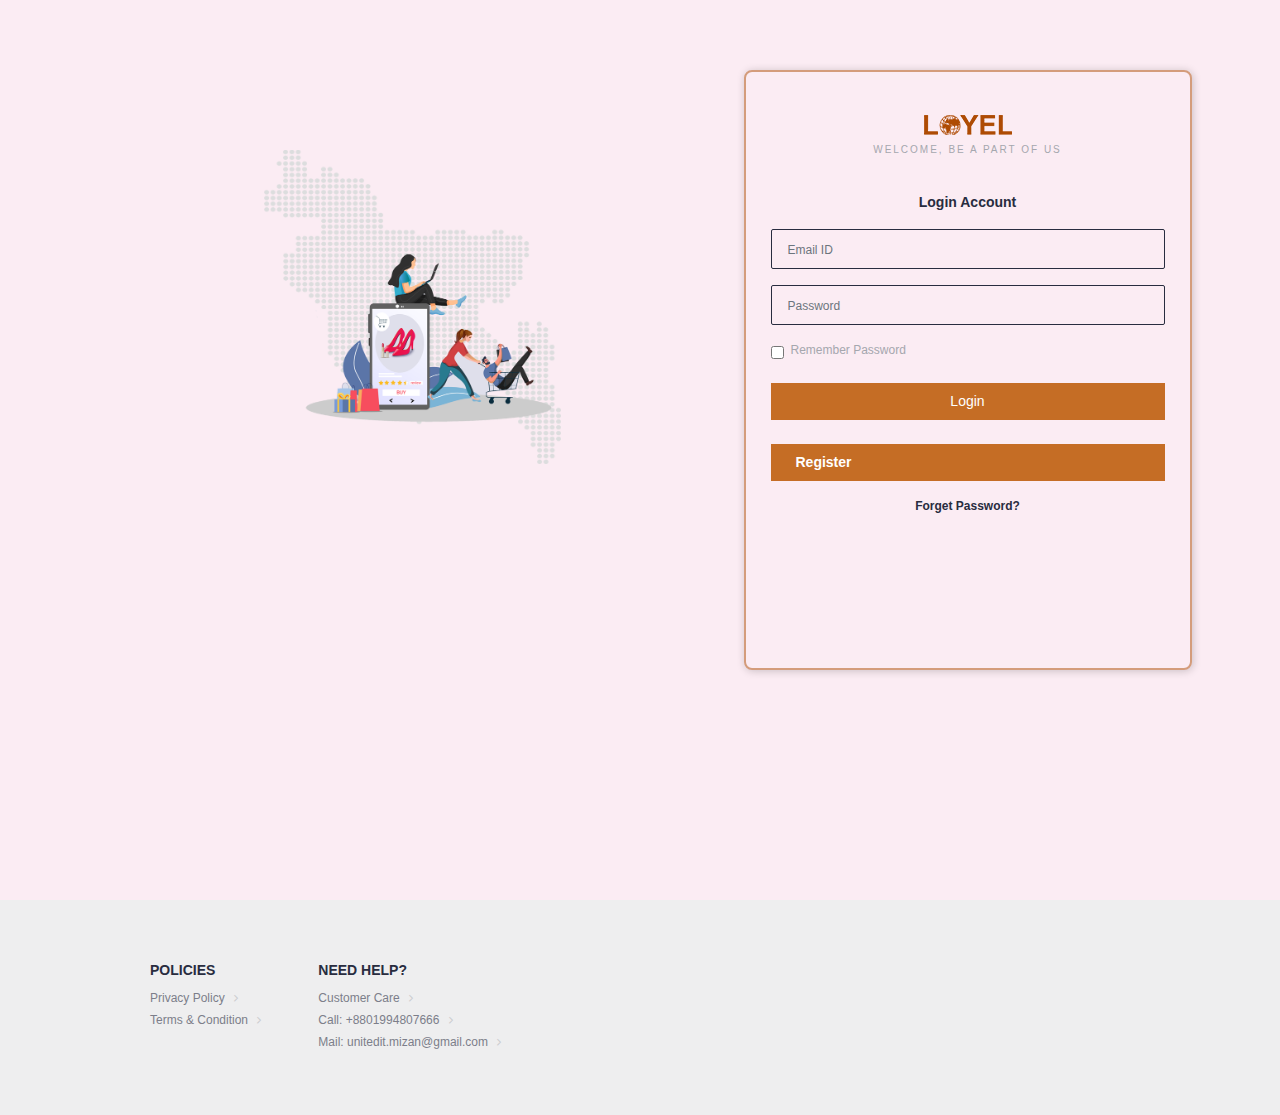
==== login.html @ 8eebfe6f "Frist update" ====
<!DOCTYPE html>
<html lang="en">
<head>
    <meta charset="UTF-8">
    <meta name="viewport" content="width=device-width, initial-scale=1.0">
    <title>Loyel Online Shop</title>

    <!-- Favicon -->
    <link rel="icon" type="image/png" sizes="16x16" href="images/favicon.png">

    <!-- FONT-AWESOME 4.7.0 CDN LINK -->
    <link rel="stylesheet" href="https://stackpath.bootstrapcdn.com/font-awesome/4.7.0/css/font-awesome.min.css">
    <!-- BOOTSTRAP CSS -->
    <link rel="stylesheet" href="assets/css/responsive.css">
    <link rel="stylesheet" href="vendor/css/bootstrap/bootstrap.min.css">
    <!-- OWL CAROUSEL CSS -->
    <link rel="stylesheet" href="vendor/owlcarousel/css/owl.carousel.min.css">
    <link rel="stylesheet" href="vendor/owlcarousel/css/owl.theme.default.min.css">
    <!-- CUSTOM CSS -->
    <link rel="stylesheet" href="assets/css/style.css">
    <link rel="stylesheet" href="assets/css/responsive.css">
</head>
<body>
    <section class="login-area">
        <!-- HEADER AREA START -->
        <header>
            <!-- LOGIN BG START -->
            <div class="login-bg-top"></div>
            <!-- LOGIN BG END -->
            <!-- TOP MENUBAR START -->
<!--
            <div class="top-menubar">
                <nav class="navbar navbar-expand">
                    <ul class="navbar-nav ml-auto mt-2 mt-lg-0">
                        <li class="nav-item">
                            <a class="nav-link" href="#">Bangla | </a>
                        </li>
                        <li class="nav-item">
                            <a class="nav-link active" href="#">English</a>
                        </li>
                    </ul>
                </nav>
            </div>
-->
            <!-- TOP MENUBAR END -->
        </header>
        <!-- HEADER AREA END -->
        
        <!-- LOGIN SECTION START -->
        <div class="row">
            <div class="col-lg-6 col-sm-6 col-md-6">
                <div class="login-img">
                    <img src="images/login-map.png" alt="">
                </div>
            </div>
            <div class="col-lg-6 col-sm-6 col-md-6">
                <div class="login">
            <div class="login-box">
                <div class="login-details">
                    <div class="login-header text-center">
                        <div class="logo">
                            <a href="index.html"><img class="text-center" src="images/logo-final.png" alt="Logo"></a>
                        </div>
                        <span>WELCOME, BE A PART OF US</span>
                    </div>
                    <div class="login-form mt-3">
                        <div class="form-label text-center py-3">Login Account</div>
                        <div class="form-group">
                            <input class="form-control" type="email" placeholder="Email ID">
                        </div>
                        <div class="form-group">
                            <input class="form-control" type="password" placeholder="Password">
                        </div>
                        <div class="form-check mt-3">
                            <input class="form-check-input" type="checkbox" value="" id="terms-policy">
                            <label class="form-check-label" for="terms-policy">
                                Remember Password
                            </label>
                        </div>
                        <div class="form-group mt-4">
                            <button class="btn btn-block btn-primary rounded-0">Login</button>
                        </div>
                        
                        <div class="form-group mt-4">
                            <a class="btn btn-block btn-primary rounded-0 pro reg" href="signup.html">Register</a>
                        </div>
                        
                        <div class="form-group mt-3">
                            <a href="#" class="text-center d-block">Forget Password?</a>
                        </div>
                    </div>
                </div>
            </div>
            
        </div>
            </div>
        </div>
        <!-- LOGIN SECTION END -->        
    </section>





    <!-- FOOTER AREA START -->
    <footer class="login-footer-area">
        <div class="row">
            <div class="col-lg-2 col-md-3 col-sm-6 col-6">
                <div class="footer-header">
                    <h3>POLICIES</h3>
                </div>
                <div class="footer-feature">
                    <a href="#" class="footer-item">Privacy Policy <i class="fa fa-angle-right"></i></a>
                    <a href="#" class="footer-item">Terms & Condition <i class="fa fa-angle-right"></i></a>
                </div>
            </div>
            <div class="col-lg-3 col-md-3 col-sm-6 col-6">
                <div class="footer-header">
                    <h3>NEED HELP?</h3>
                </div>
                <div class="footer-feature">
                    <a href="#" class="footer-item" target="_blank">Customer Care <i class="fa fa-angle-right"></i></a>
                    <a href="tel:+8801994807666" class="footer-item" target="_blank">Call: +8801994807666 <i class="fa fa-angle-right"></i></a>
                    <a href="mailto:unitedit.mizan@gmail.com" class="footer-item" target="_blank">Mail: unitedit.mizan@gmail.com <i class="fa fa-angle-right"></i></a>
                </div>
            </div>
        </div>
    </footer>
    <!-- FOOTER AREA END -->




    <!-- JAVASCIRPT LINK ARE HERE -->
    <!-- JQUERY JS -->
    <script src="assets/js/jquery-1.12.4.min.js"></script>
    <script src="assets/js/bootstrap.bundle.min.js"></script>
    <script src="assets/js/bootstrap.min.js"></script>
    <script src="assets/js/popper.min.js"></script>
    <script src="vendor/js/jquery.min.js"></script>
    <!-- POPPER JS -->
    <script src="vendor/js/popper.min.js"></script>
    <!-- BOOTSTRAP JS -->
    <script src="vendor/js/bootstrap/bootstrap.min.js"></script>
    <!-- OWL CAROUSEL JS -->
    <script src="vendor/owlcarousel/js/owl.carousel.min.js"></script>
    <!-- CUSTOM JS -->
    <script src="assets/js/main.js"></script>
</body>
</html>
---- assets/css/responsive.css ----
/************************ extra small deveice css start ******************************/
@media (min-width: 320px) and (max-width: 575px){
/*    ***** top menubar start *************/
    .top-menubar{
        display: none;
    }
/*    ***** top menubar end *************/
    
    
/*    ***** menubar start **************/
    .main-menubar .navbar-toggler .navbar-icon{
        color: #AE4B03;
    }
/*    ***** menubar end ****************/

    
/*    ***** backto top start ***************/
    .btop{
        display: none;
    }
/*    ***** backto top end ****************/
    
    .main-menubar .navbar .search-input{
        padding: 25px 200px;
    }
    
    #categorie .categorie-menu ul li{
        padding-left: 5px;
        padding-right: 5px;
    }
    
    #categorie .categorie-menu ul li a{
        font-size: 13px;
    }
}
/************************ extra small deveice css end ********************************/






/************************ small deveice css start ******************************/
@media (min-width: 576px) and (max-width: 767px){    
    
/*    ***** menubar start **************/
    .main-menubar .navbar-toggler .navbar-icon{
        color: #AE4B03;
    }
    
    .main-menubar .navbar .search-input{
        padding: 25px 200px;
    }
    
    #categorie .categorie-menu ul li{
        padding-left: 10px;
        padding-right: 10px;
    }
    
    #categorie .categorie-menu ul li a{
        font-size: 15px;
    }
    
    .promo-box .shock{
        font-size: 18px !important;
    }
/*    ***** menubar end ****************/
}
/************************ small deveice css end ********************************/




/************************ medium deveice css start ******************************/
@media (min-width: 768px) and (max-width: 991px){    
    
/*    ***** menubar start **************/
    .main-menubar .navbar-toggler .navbar-icon{
        color: #AE4B03;
    }
    
    .main-menubar .navbar .search-input{
        padding: 25px 200px;
    }
    
    #categorie .categorie-menu ul li{
        padding-left: 10px;
        padding-right: 10px;
    }
    
    .promo-box .shock{
        font-size: 18px !important;
    }
    
/*    ***** menubar end ****************/
}
/************************ medium deveice css end ********************************/





/************************ medium deveice css start ******************************/
@media (min-width: 992px) and (max-width: 1199px){    
    
/*    ***** menubar start **************/
    .main-menubar .navbar-toggler .navbar-icon{
        color: #AE4B03;
    }
    
    .main-menubar .navbar .search-input{
        width: 140px;
    }
    
    .main-menubar .navbar{
        padding: 5px 15px;
    }
    
    .main-menubar .navbar .right-nav .nav-item .nav-link{
        padding: 8px 10px;
    }
    
    .main-menubar .navbar .left-nav{
        padding-left: 0;
    }
    
    .promo-box .shock{
        font-size: 20px !important;
    }
    
    #categorie .categorie-menu ul li{
        padding-left: 15px;
        padding-right: 15px;
    }
    
    .main-menubar .navbar .search-input{
        padding: 25px 200px;
        margin-left: 0;
    }
    
    .main-menubar .navbar .search-box button{
        
    }
/*    ***** menubar end ****************/
    
    
    
/*    ***** megamenu start ***************/
    .navbar .nav-item .dropdown-menu{
        width: 720px;
    }
/*    ***** megamenu end ****************/
}
/************************ medium deveice css end ********************************/








/************************ only use laptop deveice css start ******************************/
@media (min-width: 1100px) and (max-width: 1200px){
    .main-menubar .navbar .search-input{
        width: 190px;
    }
    
    .main-menubar .navbar .right-nav .nav-item .nav-link{
        padding: 8px 10px;
    }
}

@media (min-width: 1200px) and (max-width: 1300px){
    .main-menubar .navbar .search-input{
        width: 230px !important;
    }
    
    .main-menubar .navbar .right-nav .nav-item .nav-link{
        padding: 8px 10px;
    }
}
/************************ only use laptop deveice css end ********************************/

.main-menubar .navbar .search-input



/*MEDIA QUERY MAX-WIDTH 992PX*/
@media(max-width: 992px){
	.custom-container{
	    max-width: calc(100% - 0px);
	}

	/* PRODUCT AREA START */
	.product-area{
	    padding: 30px 20px 20px;
	}
	/* PRODUCT AREA END */

	/* CATEGORY AREA START */
	.category-area{
	    padding: 20px 20px;
	}
	/* CATEGORY AREA END */

	/* FEATURED SELLER AREA START */
	.featured-seller-area{
	    padding: 20px 20px;
	}
	/* FEATURED SELLER AREA END */

	/* BRAND AREA START */
	.brand-area{
	    padding: 20px 20px;
	}
	/* BRAND AREA END */

	/* FOOTER AREA START */
	.footer-area{
	    background: #eeeeef;
	    padding: 20px 20px;
	}
	/* FOOTER AREA START */

}

/*MEDIA QUERY MAX-WIDTH 768PX*/
@media(max-width: 768px){
	.area-title{
	    font-size: 28px;
	}
	/* ============== HEADER AREA START ============== */
	/* TOP MENUBAR START */
	.top-menubar .navbar{
		padding: 3px 0px;
		box-shadow: 0px 14px 40px -12px rgba(0, 0, 0, 0.3);
	}
	.top-menubar .navbar .navbar-nav{
		margin: 0 auto;
	}
	.top-menubar .navbar .nav-item .nav-link{
		padding: 0px 5px;
		font-size: 10px;
	}
	/* TOP MENUBAR END */
	/* MAIN MENUBAR START */
	.main-menubar .navbar{
		box-shadow: 0px 14px 40px -12px rgba(0, 0, 0, 0.3);
		padding: 0px 5px;
	}
	.main-menubar .navbar .left-nav{
		padding-left: 12px;
	}
	.main-menubar .navbar .search-input{
		margin-left: 12px;
		min-width: calc(100% - 40px);
	}
	.main-menubar .navbar .search-box button{
		margin-left: 12px;
	}
	.main-menubar .navbar .right-nav{
		display: inline-block;
	}
	.main-menubar .navbar .right-nav .nav-item .nav-link{
		padding: 8px 12px;
	}
	.main-menubar .navbar .right-nav .nav-item .nav-link:hover{
		color: #E6420B;
	}
	.main-menubar .navbar .right-nav .nav-item .nav-link .fa{
		font-size: 21px;
		padding-bottom: 5px;
	}
	/* MAIN MENUBAR END */
	/* ============== HEADER AREA END ============== */

	/* HOME SLIDER AREA START */
	.home-slider .owl-carousel .owl-nav{
	    display: none;
	}
	.home-slider .owl-carousel{
	    height: 36vh;
	}
	.home-slider .owl-carousel img{
	    height: 36vh;
	}
	.home-slider .owl-carousel .owl-nav .owl-prev{
	    left: 15px;
	    top: 15vh;
	    font-size: 52px;
	}
	.home-slider .owl-carousel .owl-nav .owl-next{
	    right: 15px;
	    top: 15vh;
	    font-size: 52px;
	}
	.home-slider .owl-carousel .owl-dots{
	    width: 100%;
	    bottom: 5px;
	}
	.home-slider .owl-carousel .owl-dots .owl-dot span{
	    width: 9px;
	    height: 9px;
	    margin: 3px;
	}
	/* HOME SLIDER AREA END */

	/* PRODUCT AREA START */
	.product-area{
	    padding: 30px 10px 20px;
	}
	.product-title-area .title{
	    font-size: 15px;
	}
	.product-title-area .see-more{
	    font-size: 14px;
	}
	.product-list-area .owl-carousel .product-image{
	    height: 180px;
	    width: 140px;
	}

	.product-list-area .owl-carousel .product-image img{
	    height: 180px;
	    width: 140px;
	}
	.product-list-area .owl-carousel .owl-nav .owl-prev{
	    top: 40px;
	    font-size: 45px;
	    width: 32px;
	    height: 90px;
	}
	.product-list-area .owl-carousel .owl-nav .owl-next{
	    top: 40px;
	    font-size: 45px;
	    width: 32px;
	    height: 90px;
	}
	.product-list-area .owl-carousel .owl-nav{
	    display: none;
	}
	/* PRODUCT AREA END */

	/* CATEGORY AREA START */
	.category-area{
	    padding: 20px 10px;
	}
	.category-area a.category-name{
	    font-size: 14px;
	    padding: 0 2px;
	}
	/* CATEGORY AREA END */

	/* FEATURED SELLER AREA START */
	.featured-seller-area{
	    padding: 20px 10px;
	}
	/* FEATURED SELLER AREA END */

	/* BRAND AREA START */
	.brand-area{
	    padding: 20px 10px;
	}
	/* BRAND AREA END */

	/* FOOTER AREA START */
	.footer-area{
	    background: #eeeeef;
	    padding: 20px 0px;
	}
	/* FOOTER AREA END */
}


/* ============== START ============== */
/* ===== LOGIN PAGE START ===== */

/************* nur css start *******************/
@media (min-width: 320px) and (max-width: 575px){
    .login-area{
        height: 230vh;
    }
    
    .login-img{
        padding-left: 0;
        padding: 150px 20px;
    }
    
    .login{
        padding: 0;
    }
}
/***************** extra small device end **************/

@media (min-width: 576px) and (max-width: 767px){
    .login-area{
        height: 115vh;
    }
    
    .login-img{
        padding-left: 0;
        padding: 90px 10px;;
    }
    
    .login{
        padding: 0;
        margin-top: 25px;
        min-height: 50vh;
        padding-right: 25px;
    }
    
}
/***************** small device end **************/





@media (min-width: 768px) and (max-width: 991px){
    .login-area{
        height: 115vh;
    }
    
    .login-img{
        padding-left: 0;
        padding: 90px 10px;;
    }
    
    .login{
        padding: 0;
        margin-top: 25px;
        min-height: 50vh;
        padding-right: 25px;
    }
    
}
/***************** medium device end **************/



@media (min-width: 992px) and (max-width: 1199px){
    .login-area{
        height: 115vh;
    }
    
    .login-img{
        padding-left: 0;
        padding: 90px 10px;;
    }
    
    .login{
        padding: 0;
        margin-top: 25px;
        min-height: 70vh;
        padding-right: 25px;
    }
    
}

/************* nur css end *********************/




@media(max-width: 992px) {
    .login-footer-area{
        padding: 60px 80px;
        background: #EEEEEF;
    }
}
@media(max-width: 768px) {
    .login-footer-area{
        padding: 40px 20px;
        background: #EEEEEF;
    }
}
/* ===== LOGIN PAGE END ===== */
/* ============== END ============== */





/***************** signup up page css start *****************/
@media (min-width: 320px) and (max-width: 575px){
    .sign-area{
        height: 70vh;
    }
    
    .sign-log{
        margin-top: 0;
        padding: 0 20px;
    }
}
/**************** extra small device end **********************/


@media (min-width: 576px) and (max-width: 767px){
    .sign-area{
        height: 70vh;
    }
    
    .sign-log{
        margin-top: 0;
        padding: 0 20px;
    }
}
/**************** small device end ****************************/

@media (min-width: 768px) and (max-width: 991px){
    .sign-area{
        height: 75vh;
    }
    
    .sign-log{
        margin-top: 0;
        padding: 0 20px;
    }
}
/**************** medium device end ****************************/



@media (min-width: 992px) and (max-width: 1199px){
    .sign-area{
        height: 75vh;
    }
    
    .sign-log{
        margin-top: 0;
        padding: 0 20px;
    }
}
/***************** signup up page css end *******************/







/***************** signup-2 up page css start ******************/
@media (min-width: 320px) and (max-width: 575px){
    .sign-area-2{
        height: 130vh;
    }
    
    .sign-2{
        margin-top: 0;
        padding: 5px 10px;
    }
    
    .sign-area-2 .sign-bg{
        bottom: -147px;
    }
}
/*********** extra small device end *****************************/


@media (min-width: 576px) and (max-width: 767px){
    .sign-area-2{
        height: 120vh;
    }
    
    .sign-2{
        margin-top: 0;
        padding: 5px 10px;
    }
    
    .sign-area-2 .sign-bg{
        bottom: -120px;
    }
}
/************************small device end*************************/


@media (min-width: 768px) and (max-width: 991px){
    .sign-area-2{
        height: 120vh;
    }
    
    .sign-2{
        margin-top: 0;
        padding: 5px 10px;
    }
    
    .sign-area-2 .sign-bg{
        bottom: -120px;
    }
}
/************************medium device end*************************/



@media (min-width: 992px) and (max-width: 1199px){
    .sign-area-2{
        height: 120vh;
    }
    
    .sign-2{
        margin-top: 0;
        padding: 5px 10px;
    }
    
    .sign-area-2 .sign-bg{
        bottom: -120px;
    }
}
/************************large device end***********************/


@media (min-width: 1200px) and (max-width: 1600px){
    .sign-area-2{
        height: 120vh;
    }
    
    .sign-2{
        margin-top: 0;
        padding: 5px 10px;
    }
    
    .sign-area-2 .sign-bg{
        bottom: -120px;
    }
}
/***************** signup-2 up page css end *******************/
---- assets/css/style.css ----
/*!
<----------------------------------------
  Theme Name: Loyel
  Theme URI: http:/ unitedit.com
  Author: unitedit.com.
  Author URI: http:/ unitedit.com
  Description: Loyel  is a Creative HTML5 Template for Saas, Startup & any ytpe of confarence.
  Version: 1.0.0
  Tags: app, Loyel E-ccomerce, app landing page, app showcase template, application services, gradient color, landing, marketing, responsive template, seo, software, Software Services, startup, tech, web application landing page.
---------------------------------------->
*/
/*
>>> TABLE OF CONTENTS:
<----------------------------------------------------------------
  01. Default CSS
  02. Global css
  03. Header
  04. sidebar menu
  05. About
  07. Roadmap
  08. News
  09. Team
  10. Contact
---------------------------------------------------------------->


/*--------------------------------------------------------------
Typography
--------------------------------------------------------------*/
* {
  padding: 0;
  margin: 0;
  box-sizing: border-box;
  outline: none;
  border: none; }

body {
  position: relative; }
  body.dark .section {
    background: #10163A;
    transition: all 0.5s ease-in-out; }

body,
button,
input,
select,
textarea {
  color: #716c80;
  font-family: "Poppins", sans-serif;
  font-size: 1rem;
  font-weight: 400;
  outline: none;
  border: none; }

h1 {
  font-size: 60px; }

h2 {
  font-size: 60px; }

h3 {
  font-size: 34px; }

h4 {
  font-size: 20px; }

h5 {
  font-size: 18px; }

h6 {
  font-size: 16px; }

h1, h2, h3, h4, h5, h6 {
  color: #1f202a;
  font-weight: 700;
  font-family: "Poppins", sans-serif;
  line-height: 1.5;
  text-transform: capitalize; }

h1 > a, h2 > a, h3 > a, h4 > a, h5 > a, h6 > a {
  color: inherit;
  font-size: inherit;
  font-weight: 700;
  font-family: "Poppins", sans-serif; }

@media screen and (min-width: 576px) {
  h1 {
    font-size: 100px; }

  h2 {
    font-size: 60px; }

  h3 {
    font-size: 34px; }

  h4 {
    font-size: 20px; }

  h5 {
    font-size: 18px; }

  h6 {
    font-size: 16px; } }
p {
  font-size: 15px;
  margin: 0 0 15px;
  color: #1f202a;
  line-height: 1.5;
  font-family: "Poppins", sans-serif; }

span {
  font-family: "Poppins", sans-serif;
  font-size: 15px; }

a {
  color: #716c80;
  text-decoration: none;
  display: inline-block;
  outline: none;
  font-family: "Poppins", sans-serif;
  -webkit-transition: all 0.5s ease;
  -moz-transition: all 0.5s ease;
  transition: all 0.5s ease; }
  a:hover {
    text-decoration: none; }

a:focus {
  outline: none; }

a:hover,
a:active {
  color: #000;
  outline: 0; }

img,
video {
  height: auto;
  max-width: 100%;
  -webkit-transition: all 0.5s ease;
  -moz-transition: all 0.5s ease;
  transition: all 0.5s ease; }

/*======= all custom btn css =======*/
button.btn {
  display: inline-table; }

.btn {
  font-size: 14px;
  padding: 8px 25px;
  border: none;
  cursor: pointer;
  outline: none;
  display: inline-flex;
  align-items: center;
  overflow: hidden;
  border-radius: 8px;
  position: relative;
  background: skyblue;
  transition: all 0.3s ease-in-out; }
  .btn:focus {
    box-shadow: none; }
  .btn:hover {
    background: #ef7f7f; }
    .btn:hover span, .btn:hover i {
      color: #fff; }
  .btn i {
    color: #fff; }
  .btn span {
    font-size: 12px;
    color: #fff;
    text-transform: uppercase; }
  .btn .btn-ripple {
    background: rgba(255, 255, 255, 0.3);
    position: absolute;
    border-radius: 100%;
    animation: ripple 1s;
    transform: scale(0); }

/*======= all custom btn css =======*/
@keyframes ripple {
  100% {
    transform: scale(2);
    opacity: 0; } }
.section-header {
  text-align: center; }
  .section-header h3 {
    margin: 0;
    color: #1d2440;
    text-transform: uppercase; }

form .input-group {
  position: relative; }
  form .input-group input.form-control {
    width: 100%;
    height: 40px;
    font-size: 14px;
    border: 1px solid #ae4b03;
    border-radius: 3px;
    background: transparent;
    transition: all 0.3s ease-in-out; }
    form .input-group input.form-control::placeholder {
      font-size: 12px;
      color: #ae4b03;
      transition: all 0.3s ease-in-out; }
    form .input-group input.form-control:focus {
      border: 1px solid #000;
      box-shadow: none; }
      form .input-group input.form-control:focus::placeholder {
        color: #000;
        padding-left: 5px; }
      form .input-group input.form-control:focus ~ i {
        color: #000; }
        form .input-group input.form-control:focus ~ i svg g path {
          fill: #000; }
  form .input-group i {
    position: absolute;
    top: 50%;
    left: 10px;
    color: #ae4b03;
    z-index: 9;
    transform: translateY(-50%); }
    form .input-group i.view_pass {
      left: auto;
      right: 10px;
      cursor: pointer; }
  form .input-group label {
    color: #000;
    font-size: 14px; }
  form .input-group textarea {
    padding: 10px;
    width: 100%;
    font-size: 12px;
    height: 100px !important;
    border: 1px solid #ae4b03;
    border-radius: 3px;
    background: transparent;
    transition: all 0.3s ease-in-out; }
    form .input-group textarea::placeholder {
      color: #ae4b03;
      font-size: 14px;
      transition: all 0.3s ease-in-out; }
    form .input-group textarea:focus {
      border-color: #000; }
      form .input-group textarea:focus::placeholder {
        color: #000;
        padding-left: 5px; }
  form .input-group .controls select {
    height: 40px;
    border: 1px solid #ae4b03; }
form button.custom-btn {
  margin-top: 20px; }

.input-group > input:not(:placeholder-shown) ~ label {
  top: -12px;
  left: 10px;
  opacity: 1;
  padding: 5px; }

/*======= all scrollbar css =====*/
::-webkit-scrollbar-track {
  -webkit-box-shadow: inset 0 0 6px rgba(0, 0, 0, 0.3);
  border-radius: 5px; }

::-webkit-scrollbar {
  width: 5px; }

::-webkit-scrollbar-thumb {
  background-color: #ae4b03;
  border-radius: 5px; }

/*======= all scrollbar css =====*/
@keyframes preloader-fx {
  0% {
    -webkit-transform: scale(0, 0);
    transform: scale(0, 0);
    opacity: 0.5; }
  100% {
    -webkit-transform: scale(1, 1);
    transform: scale(1, 1);
    opacity: 0; } }
@-webkit-keyframes preloader-fx {
  0% {
    -webkit-transform: scale(0, 0);
    opacity: 0.5; }
  100% {
    -webkit-transform: scale(1, 1);
    opacity: 0; } }
.user-profile .section-wrapper .user-details .user-account form .form-header .header-des {
  display: flex;
  flex-wrap: wrap; }

.user-profile .section-wrapper .user-menu .user-item .user-thumb .thumb-header span::after, .user-profile .section-wrapper .user-menu .user-item .menu-header span::after {
  position: absolute;
  content: ''; }

.btn-facebook {
  background: #3b5998; }
  .btn-facebook:hover {
    background: #fff;
    border: 1px solid #3b5998 !important; }
    .btn-facebook:hover i {
      color: #3b5998; }
  .btn-facebook i {
    color: #fff; }

.btn-twitter {
  background: #55acee;
  border: 1px solid !important; }
  .btn-twitter i {
    color: #fff; }
  .btn-twitter:hover {
    background: #fff; }
    .btn-twitter:hover i {
      color: #55acee; }

.btn-twitter-sm {
  background: #55acee; }
  .btn-twitter-sm:hover {
    background: #fff;
    border: 1px solid #55acee; }
    .btn-twitter-sm:hover i {
      color: #55acee; }
  .btn-twitter-sm i {
    color: #fff; }

.btn-google {
  background: #dd4b39; }
  .btn-google:hover {
    background: #fff;
    border: 1px solid #dd4b39 !important; }
    .btn-google:hover i {
      color: #dd4b39; }
  .btn-google i {
    color: #fff; }

.btn-github {
  background: slategray; }
  .btn-github:hover {
    background: #fff;
    border: 1px solid #dd4b39 !important; }
    .btn-github:hover i {
      color: #dd4b39; }
  .btn-github i {
    color: #fff; }

.btn-linkedin {
  background: #007bb5; }
  .btn-linkedin:hover {
    background: #fff;
    border: 1px solid #007bb5 !important; }
    .btn-linkedin:hover i {
      color: #007bb5; }
  .btn-linkedin i {
    color: #fff; }

/**********nur start *************/
header {
  background: #f1f1f1; }

a,
a:hover {
  text-decoration: none; }

.fixed {
  position: fixed !important;
  top: 0;
  left: 0;
  width: 100%;
  z-index: 9999;
  background: #fff; }

.mega-menu-list {
  display: none;
  color: #0d0b0b;
  position: fixed;
  max-width: 1224px;
  margin: 0 auto;
  left: 0;
  right: 0;
  background-color: rgba(255, 255, 255, 0.98);
  z-index: 100;
  line-height: 1.6;
  text-align: left;
  padding: 7px 0;
  border-radius: 0 0 4px 4px !important;
  -webkit-animation: fadeInUp 0.3s ease-in-out;
  animation: fadeInUp 0.3s ease-in-out;
  margin-top: 18px; }

.mega-menu:hover {
  border-bottom: 2px solid #d00000; }

.mega-menu .mega-menu-list .mega-box .link-section {
  margin-bottom: 20px; }

.mega-menu .mega-menu-list li {
  display: inline-block;
  text-align: left;
  padding: 0px !important; }

.mega-menu .mega-menu-list li a {
  text-align: left;
  font-size: 14px !important;
  color: #525564 !important;
  padding: 24px 0 4px 0px !important; }

.mega-menu .mega-menu-list li a {
  text-transform: capitalize !important; }

.mega-menu .mega-menu-list .menu-title a h6 {
  color: #d00000;
  font-weight: 700;
  text-transform: uppercase;
  margin-bottom: 10px; }

.img-fluid {
  max-height: 90%; }

/**********nur end ***************/
body {
  -webkit-box-sizing: border-box;
  box-sizing: border-box;
  font-family: "Poppins", Arial, sans-serif;
  overflow-x: hidden; }

.custom-container {
  max-width: calc(100% - 80px); }

.area-title {
  color: black;
  font-size: 25px;
  font-weight: 600; }

/* ============== HEADER AREA START ============== */
/* TOP MENUBAR START */
.top-menubar .navbar,
.top-menubar .navbar .navbar-nav,
.top-menubar .navbar .nav-item,
.top-menubar .navbar .nav-item .nav-link {
  margin: 0;
  padding: 0; }

.top-menubar .navbar {
  padding: 6px 40px; }

.top-menubar .navbar .nav-item .nav-link {
  padding-left: 26px;
  font-size: 12px;
  color: #7c7e8a;
  text-decoration: none; }

.top-menubar .navbar .nav-item .nav-link.active,
.top-menubar .navbar .nav-item .nav-link:hover {
  color: #e6420b; }

/* TOP MENUBAR END */
/* MAIN MENUBAR START */
.logo-right {
  padding-left: 50px; }

.main-menubar .navbar {
  margin: 0; }

.main-menubar .navbar {
  /*    box-shadow: 0px 14px 40px -12px rgba(0, 0, 0, 0.3);*/
  padding: 5px 40px; }

.main-menubar .navbar-toggler {
  outline: none; }

.main-menubar .navbar-toggler .navbar-icon {
  font-size: 30px;
  color: #009acc; }

.main-menubar .navbar-toggler .navbar-icon:hover {
  color: #e6420b; }

.main-menubar .navbar .left-nav {
  padding-left: 2rem; }

.main-menubar .navbar .left-nav .nav-item .nav-link {
  font-size: 13px;
  font-weight: 600;
  text-transform: uppercase;
  color: #282c3f; }

.main-menubar .navbar .left-nav .nav-item .nav-link:hover {
  color: #e6420b; }

.main-menubar .search-box {
  z-index: 999;
  padding: 20px 0;
  width: 100%;
  display: flex;
  justify-content: center; }

.main-menubar .search-box form {
  width: 100%;
  text-align: center; }

.main-menubar .search-box form input {
  width: 85%;
  padding: 15px 0;
  border-radius: 25px;
  text-align: center;
  background: #d00000;
  color: #fff;
  font-weight: 600;
  border: 0;
  outline: 0; }

.main-menubar .search-box form input:active {
  border: 0;
  outline: 0; }

.main-menubar .search-box form button {
  border: 0;
  background: green;
  position: relative; }

.main-menubar .search-box form button i {
  position: absolute;
  top: -20px;
  right: 25px;
  font-size: 30px;
  color: #fff; }

.main-menubar .navbar .right-nav .nav-item .nav-link {
  display: block;
  text-align: center;
  padding: 8px 22px;
  position: relative;
  font-size: 12px;
  color: #525564; }

.main-menubar .navbar .right-nav .nav-item .nav-link:hover {
  color: #e6420b; }

.main-menubar .navbar .right-nav .nav-item .nav-link .fa {
  font-size: 25px;
  padding-bottom: 5px;
  color: #d00000; }

/* MAIN MENUBAR END */
/* ============== HEADER AREA END ============== */
/* HOME SLIDER AREA START */
.home-slider .owl-carousel {
  height: 65vh;
  margin: 0 auto; }

.home-slider .owl-carousel img {
  height: 65vh; }

.home-slider .owl-carousel .owl-nav .owl-prev {
  position: absolute;
  left: 25px;
  top: 25vh;
  font-size: 60px;
  font-weight: thin;
  outline: none; }

.home-slider .owl-carousel .owl-nav .owl-next {
  position: absolute;
  right: 25px;
  top: 25vh;
  font-size: 60px;
  outline: none; }

.home-slider .owl-carousel .owl-nav [class*="owl-"] {
  background: none;
  color: rgba(0, 0, 0, 0.6);
  text-decoration: none; }

.home-slider .owl-carousel .owl-nav [class*="owl-"]:hover {
  background: none;
  color: rgba(0, 0, 0, 0.7);
  text-decoration: none; }

.home-slider .owl-carousel .owl-dots {
  position: absolute;
  width: 100%;
  bottom: 10px;
  margin: 0 auto; }

.home-slider .owl-carousel .owl-dots button {
  outline: none; }

.home-slider .owl-carousel .owl-dots .owl-dot span {
  width: 11px;
  height: 11px;
  background: rgba(0, 0, 0, 0.3); }

.home-slider .owl-carousel .owl-dots .owl-dot.active span,
.home-slider .owl-carousel .owl-dots .owl-dot:hover span {
  background: #ffffff; }

/* HOME SLIDER AREA END */
/**************** promo part start *****************/
#promo-part {
  padding: 30px 40px; }

#promo-part .promo-box {
  display: flex;
  align-items: center;
  height: 100%; }

#promo-part .deals {
  display: flex;
  justify-content: space-between; }

#promo-part .deal {
  width: 25%;
  background: pink; }

#promo-part .deal img {
  width: 100%;
  height: 100%; }

/**************** promo part end *******************/
/* PRODUCT AREA START */
.product-area {
  padding: 30px 40px 20px; }

.product-title-area {
  font-family: "Poppins", Arial, sans-serif;
  padding-bottom: 10px; }

.product-title-area .title {
  font-weight: 600;
  font-size: 14px;
  color: #000; }

.product-title-area .see-more {
  font-size: 14px;
  color: #e6420b;
  font-weight: 600; }

.product-list-area .owl-carousel .product-image {
  height: 210px;
  width: 150px;
  border: 1px solid #e6e6e6;
  overflow: hidden; }

.product-list-area .owl-carousel .product-image img {
  height: 210px;
  width: 150px;
  cursor: pointer;
  transition: transform 0.6s ease; }

.product-list-area .owl-carousel .product-image img:hover {
  transform: scale(1.1); }

.product-list-area .owl-carousel .owl-nav {
  display: block; }

.product-list-area .owl-carousel .owl-nav .owl-prev {
  position: absolute;
  left: -5px;
  top: 45px;
  font-size: 60px;
  font-weight: thin;
  width: 40px;
  height: 100px;
  outline: none; }

.product-list-area .owl-carousel .owl-nav .owl-next {
  position: absolute;
  right: -5px;
  top: 45px;
  font-size: 60px;
  font-weight: thin;
  width: 40px;
  height: 100px;
  outline: none; }

.product-list-area .owl-carousel .owl-nav [class*="owl-"] {
  background: rgba(255, 255, 255, 0.9);
  color: #e6420b;
  text-decoration: none; }

.product-list-area .owl-carousel .owl-nav [class*="owl-"]:hover {
  background: white;
  color: #e6420b;
  text-decoration: none; }

.product-list-area .owl-carousel .owl-dots {
  display: none; }

.product-list-area .single-product .product-text .product-name > a {
  font-size: 13px;
  color: #282c3f;
  margin: 0 auto 2px;
  overflow: hidden;
  -o-text-overflow: ellipsis;
  text-overflow: ellipsis;
  line-height: 1.2;
  padding-top: 8px;
  text-decoration: none; }

.product-list-area .single-product .product-text .product-name > a:hover {
  color: #e6420b; }

.product-list-area .single-product .product-text .product-amount {
  padding: 0;
  margin: 0;
  font-size: 12px;
  color: #282c3f;
  font-weight: 600; }

.product-list-area .single-product .product-text .product-discount {
  margin-top: -8px; }

.product-list-area .single-product .product-text .old-amount {
  margin: 0;
  font-size: 12px;
  text-decoration: line-through;
  color: #a5a7ae;
  padding: 0 4px 0 0;
  overflow: hidden;
  white-space: nowrap;
  -o-text-overflow: ellipsis;
  text-overflow: ellipsis; }

.product-list-area .single-product .product-text .discount-amount {
  padding: 0;
  font-size: 12px;
  color: #e6420b;
  white-space: nowrap; }

/* PRODUCT AREA END */
/* CATEGORY AREA START */
.category-area {
  padding: 20px 40px; }

.category-area a.category-name {
  text-decoration: none;
  text-transform: uppercase;
  display: block;
  color: black;
  letter-spacing: 0px;
  font-weight: 600;
  font-size: 15px; }

.category-area a.category-name:hover {
  color: #e6420b; }

/* CATEGORY AREA END */
/* FEATURED SELLER AREA START */
.featured-seller-area {
  padding: 20px 40px; }

/* FEATURED SELLER AREA END */
/* BRAND AREA START */
.brand-area {
  padding: 20px 40px; }

.brand-area a.brand-name {
  text-decoration: none;
  text-transform: uppercase;
  display: block;
  color: black;
  letter-spacing: 0px;
  font-weight: bold; }

.brand-area a.brand-name:hover {
  color: #e6420b; }

/* BRAND AREA END */
/* FOOTER AREA START */
.footer-area {
  background: #eeeeef;
  padding: 40px 60px 20px; }

.footer-area .row {
  margin: 0px; }

.footer-header h3 {
  padding-top: 0;
  font-size: 14px;
  font-weight: 600;
  text-transform: uppercase;
  color: #282c3f; }

.footer-item {
  font-size: 12px;
  padding-bottom: 4px;
  color: #7c7e8a;
  display: block;
  text-decoration: none; }

a.footer-item:hover {
  color: #e6420b;
  text-decoration: none; }

/* FOOTER AREA END */
/* ============== START ============== */
/* ===== LOGIN PAGE START ===== */
.login-area {
  height: 100vh;
  background: #fbecf3; }

.login-area .login-bg-top {
  background: url("../../images/login-bg.png");
  background-repeat: repeat-x;
  background-size: 298px 346px;
  height: 346px;
  z-index: -111;
  position: absolute;
  width: 100%;
  margin-bottom: -150px; }

.login-area .login-bg-bottom {
  background: url("../../images/login-bg.png");
  background-repeat: repeat-x;
  background-size: 298px 346px;
  height: 346px;
  z-index: -1;
  position: absolute;
  bottom: 0;
  width: 100%;
  transform: rotate(180deg); }

/* TOP MENUBAR START */
.login-area .top-menubar {
  z-index: 999; }

.login-area .top-menubar .navbar {
  padding: 20px 20px; }

.login-area .top-menubar .navbar .nav-item .nav-link {
  padding-left: 4px;
  font-size: 12px;
  color: #7c7e8a;
  text-decoration: none; }

.login-area .top-menubar .navbar .nav-item .nav-link:hover,
.login-area .top-menubar .navbar .nav-item .active {
  color: #e6420b; }

/* TOP MENUBAR END */
/******************** nur code start *********************************************/
/***************** back top top css start ******************************/
/***************** back top top css end ********************************/
.btop {
  position: fixed;
  right: 15px;
  bottom: 15px;
  background: #ae4b03;
  text-align: center;
  padding-top: 5px;
  padding-bottom: -5px;
  padding-left: 10px;
  padding-right: 10px;
  z-index: 9999;
  border-radius: 5px;
  transition: 0.4s; }

.btop:hover {
  background: #7c7e8a; }

.btop i {
  color: #fff;
  font-size: 30px; }

.btop p {
  font-size: 15px;
  color: #fff;
  text-transform: uppercase; }

/***************** back top top css end ********************************/
/************** mega munu css start ***********************************/
@media all and (min-width: 992px) {
  .navbar .nav-item .dropdown-menu {
    display: none; }

  .navbar .nav-item:hover .nav-link {
    color: #fff; }

  .navbar .nav-item:hover .dropdown-menu {
    display: block; }

  .navbar .nav-item .dropdown-menu {
    margin-top: 0;
    width: 1200px; } }
.navbar .nav-item .dropdown-menu li {
  display: inline-block;
  color: #000;
  transition: 0.4s; }

.navbar .nav-item .dropdown-menu li:hover {
  color: #ae4b03; }

.dropdown-menu li .custom-mega .mega {
  display: block; }

.dropdown-menu li .custom-mega .mega a {
  color: #000;
  padding: 0.25rem 1.5rem;
  transition: 0.4s; }

.dropdown-menu li .custom-mega .mega a:hover {
  color: #ae4b03; }

/************** mega munu css end ***********************************/
/* LOGIN BOX START */
.login-img {
  display: flex;
  justify-content: center;
  text-align: center;
  padding: 150px 0px;
  min-height: 100vh;
  padding-left: 200px; }

.login-img img {
  width: 70%;
  height: 100%; }

.login {
  display: flex;
  -moz-box-pack: center;
  justify-content: center;
  padding: 150px 0px;
  min-height: 100vh;
  box-sizing: border-box;
  margin-top: -80px; }

.login .box-1 {
  height: 300px; }

.login .box-1 {
  color: #fff; }

.login .box-1 .pro {
  color: #fff;
  transition: 0.4s; }

.login .box-1 .pro:hover {
  color: #000; }

.login-box {
  width: 448px;
  margin: 0 auto;
  height: auto;
  padding: 40px 25px;
  /*    background: #fff;*/
  border: 0px none;
  /*    background: rgb(255, 255, 255) none repeat scroll 0% 0%;*/
  box-sizing: border-box;
  border-radius: 8px;
  box-shadow: 1px 1px 8px rgba(0, 0, 0, 0.2);
  border: 2px solid rgba(174, 75, 3, 0.5); }

.login-box .login-header span {
  text-align: center;
  padding-top: 12px;
  padding-bottom: 48px;
  font-size: 10px;
  letter-spacing: 2px;
  text-transform: uppercase;
  color: #a5a7ae; }

.login-box .login-form {
  font-size: 12px;
  color: #a5a7ae; }

.login-box .login-form a {
  color: #282c3f;
  font-weight: 600;
  text-decoration: none; }

.login-box .login-form a:hover {
  color: #e6420b; }

.login-box .login-form .form-check input,
.login-box .login-form .form-check label {
  cursor: pointer; }

.login-box .login-form .form-label {
  text-align: center;
  font-weight: 600;
  font-size: 14px;
  color: #282c3f; }

.login-box .login-form .form-control {
  border: 1px solid #282c3f;
  padding: 6px 16px 5px;
  height: 40px;
  background-color: transparent;
  box-shadow: none;
  border-radius: 2px;
  font-size: 12px;
  display: block;
  width: 100%;
  box-sizing: border-box;
  margin-bottom: 2px;
  appearance: none; }

.login-box .login-form .btn {
  background: #c56d25;
  outline: none;
  font-size: 14px;
  border: #282c3f; }

.login-box .login-form .reg {
  color: #fff;
  font-size: 14px;
  transition: 0.4s; }

.login-box .login-form .reg:hover {
  color: #fff; }

.login-box .login-form .btn:focus {
  background: #282c3f;
  box-shadow: none; }

.login-footer-area {
  padding: 60px 150px;
  background: #eeeeef; }

.login-footer-area .footer-header h3 {
  font-size: 14px; }

.login-footer-area .footer-feature .fa {
  padding-left: 6px;
  color: #cacbce; }

/* LOGIN BOX END */
/* ===== LOGIN PAGE END ===== */
/* ============== END ============== */
/******************* menu part start *****************/
#categorie {
  width: 100%;
  margin-bottom: 10px;
  padding-top: 5px;
  padding-bottom: 10px;
  background: #f1f1f1;
  box-shadow: 0px 15px 10px -15px #111; }

#categorie .categorie-menu {
  text-align: center; }

#categorie .categorie-menu ul li {
  display: inline-block;
  padding-top: 15px;
  padding-bottom: 15px;
  padding-left: 20px;
  padding-right: 20px; }

#categorie .categorie-menu ul li a {
  text-decoration: none;
  text-transform: uppercase;
  color: #000;
  font-size: 16px;
  font-weight: 500;
  transition: 0.4s;
  text-transform: uppercase; }

#categorie .categorie-menu ul li a:hover {
  color: #d00000; }

/******************* menu part end *******************/
/******************** nur code end ***********************************************/
.user-profile {
  background: #eeeeef; }
  .user-profile .section-wrapper {
    padding: 60px 0; }
    .user-profile .section-wrapper .user-menu .user-item .user-thumb {
      padding-bottom: 20px;
      text-align: center;
      border-radius: 5px 5px 0 0;
      background: #f5cfdb73; }
      .user-profile .section-wrapper .user-menu .user-item .user-thumb .thumb-header span {
        padding: 10px 20px;
        width: 100%;
        text-align: left;
        color: #fff;
        display: inline-block;
        border-radius: 5px 5px  0 0;
        background: #ae4b03;
        position: relative; }
        .user-profile .section-wrapper .user-menu .user-item .user-thumb .thumb-header span::after {
          top: 50%;
          left: 10px;
          width: 5px;
          height: 5px;
          border-radius: 100%;
          background: #fff;
          transform: translateY(-50%); }
      .user-profile .section-wrapper .user-menu .user-item .user-thumb .thumb {
        padding: 10px 0; }
        .user-profile .section-wrapper .user-menu .user-item .user-thumb .thumb img {
          height: 150px;
          width: 150px; }
      .user-profile .section-wrapper .user-menu .user-item .user-thumb .user-info h4 {
        margin: 0;
        font-weight: 500; }
    .user-profile .section-wrapper .user-menu .user-item .menu-header {
      padding: 10px 0; }
      .user-profile .section-wrapper .user-menu .user-item .menu-header span {
        padding: 10px 20px;
        width: 100%;
        color: #fff;
        display: inline-block;
        border-radius: 5px 5px  0 0;
        background: #ae4b03;
        position: relative; }
        .user-profile .section-wrapper .user-menu .user-item .menu-header span::after {
          top: 50%;
          left: 10px;
          width: 5px;
          height: 5px;
          border-radius: 100%;
          background: #fff;
          transform: translateY(-50%); }
    .user-profile .section-wrapper .user-menu .user-item .user-menulist {
      border-radius: 5px;
      background: #f5cfdb73; }
      .user-profile .section-wrapper .user-menu .user-item .user-menulist ul.list-item {
        padding: 0;
        margin: 0; }
        .user-profile .section-wrapper .user-menu .user-item .user-menulist ul.list-item li {
          list-style: none;
          padding-bottom: 10px; }
          .user-profile .section-wrapper .user-menu .user-item .user-menulist ul.list-item li button.user-btn {
            padding: 10px;
            width: 100%;
            text-align: left;
            border-radius: 5px;
            background: none; }
            .user-profile .section-wrapper .user-menu .user-item .user-menulist ul.list-item li button.user-btn:focus {
              outline: none; }
            .user-profile .section-wrapper .user-menu .user-item .user-menulist ul.list-item li button.user-btn span i {
              margin-right: 10px; }
            .user-profile .section-wrapper .user-menu .user-item .user-menulist ul.list-item li button.user-btn.active {
              background: rgba(0, 0, 0, 0.11); }
    .user-profile .section-wrapper .user-details {
      padding: 15px;
      border-radius: 8px;
      background: #fff; }
      .user-profile .section-wrapper .user-details .user-account .account-header {
        border-bottom: 1px solid #e4c309bb; }
        .user-profile .section-wrapper .user-details .user-account .account-header h4 {
          margin: 0; }
      .user-profile .section-wrapper .user-details .user-account form {
        border-bottom: 1px solid #e4c309bb; }
        .user-profile .section-wrapper .user-details .user-account form .form-header {
          padding-bottom: 10px; }
          .user-profile .section-wrapper .user-details .user-account form .form-header .header-des {
            align-items: center;
            justify-content: space-between; }
            .user-profile .section-wrapper .user-details .user-account form .form-header .header-des p {
              margin: 0;
              font-weight: 500; }
            .user-profile .section-wrapper .user-details .user-account form .form-header .header-des button {
              background: none; }
              .user-profile .section-wrapper .user-details .user-account form .form-header .header-des button span {
                color: skyblue; }

/*# sourceMappingURL=style.css.map */
---- assets/css/responsive.css ----
/************************ extra small deveice css start ******************************/
@media (min-width: 320px) and (max-width: 575px){
/*    ***** top menubar start *************/
    .top-menubar{
        display: none;
    }
/*    ***** top menubar end *************/
    
    
/*    ***** menubar start **************/
    .main-menubar .navbar-toggler .navbar-icon{
        color: #AE4B03;
    }
/*    ***** menubar end ****************/

    
/*    ***** backto top start ***************/
    .btop{
        display: none;
    }
/*    ***** backto top end ****************/
    
    .main-menubar .navbar .search-input{
        padding: 25px 200px;
    }
    
    #categorie .categorie-menu ul li{
        padding-left: 5px;
        padding-right: 5px;
    }
    
    #categorie .categorie-menu ul li a{
        font-size: 13px;
    }
}
/************************ extra small deveice css end ********************************/






/************************ small deveice css start ******************************/
@media (min-width: 576px) and (max-width: 767px){    
    
/*    ***** menubar start **************/
    .main-menubar .navbar-toggler .navbar-icon{
        color: #AE4B03;
    }
    
    .main-menubar .navbar .search-input{
        padding: 25px 200px;
    }
    
    #categorie .categorie-menu ul li{
        padding-left: 10px;
        padding-right: 10px;
    }
    
    #categorie .categorie-menu ul li a{
        font-size: 15px;
    }
    
    .promo-box .shock{
        font-size: 18px !important;
    }
/*    ***** menubar end ****************/
}
/************************ small deveice css end ********************************/




/************************ medium deveice css start ******************************/
@media (min-width: 768px) and (max-width: 991px){    
    
/*    ***** menubar start **************/
    .main-menubar .navbar-toggler .navbar-icon{
        color: #AE4B03;
    }
    
    .main-menubar .navbar .search-input{
        padding: 25px 200px;
    }
    
    #categorie .categorie-menu ul li{
        padding-left: 10px;
        padding-right: 10px;
    }
    
    .promo-box .shock{
        font-size: 18px !important;
    }
    
/*    ***** menubar end ****************/
}
/************************ medium deveice css end ********************************/





/************************ medium deveice css start ******************************/
@media (min-width: 992px) and (max-width: 1199px){    
    
/*    ***** menubar start **************/
    .main-menubar .navbar-toggler .navbar-icon{
        color: #AE4B03;
    }
    
    .main-menubar .navbar .search-input{
        width: 140px;
    }
    
    .main-menubar .navbar{
        padding: 5px 15px;
    }
    
    .main-menubar .navbar .right-nav .nav-item .nav-link{
        padding: 8px 10px;
    }
    
    .main-menubar .navbar .left-nav{
        padding-left: 0;
    }
    
    .promo-box .shock{
        font-size: 20px !important;
    }
    
    #categorie .categorie-menu ul li{
        padding-left: 15px;
        padding-right: 15px;
    }
    
    .main-menubar .navbar .search-input{
        padding: 25px 200px;
        margin-left: 0;
    }
    
    .main-menubar .navbar .search-box button{
        
    }
/*    ***** menubar end ****************/
    
    
    
/*    ***** megamenu start ***************/
    .navbar .nav-item .dropdown-menu{
        width: 720px;
    }
/*    ***** megamenu end ****************/
}
/************************ medium deveice css end ********************************/








/************************ only use laptop deveice css start ******************************/
@media (min-width: 1100px) and (max-width: 1200px){
    .main-menubar .navbar .search-input{
        width: 190px;
    }
    
    .main-menubar .navbar .right-nav .nav-item .nav-link{
        padding: 8px 10px;
    }
}

@media (min-width: 1200px) and (max-width: 1300px){
    .main-menubar .navbar .search-input{
        width: 230px !important;
    }
    
    .main-menubar .navbar .right-nav .nav-item .nav-link{
        padding: 8px 10px;
    }
}
/************************ only use laptop deveice css end ********************************/

.main-menubar .navbar .search-input



/*MEDIA QUERY MAX-WIDTH 992PX*/
@media(max-width: 992px){
	.custom-container{
	    max-width: calc(100% - 0px);
	}

	/* PRODUCT AREA START */
	.product-area{
	    padding: 30px 20px 20px;
	}
	/* PRODUCT AREA END */

	/* CATEGORY AREA START */
	.category-area{
	    padding: 20px 20px;
	}
	/* CATEGORY AREA END */

	/* FEATURED SELLER AREA START */
	.featured-seller-area{
	    padding: 20px 20px;
	}
	/* FEATURED SELLER AREA END */

	/* BRAND AREA START */
	.brand-area{
	    padding: 20px 20px;
	}
	/* BRAND AREA END */

	/* FOOTER AREA START */
	.footer-area{
	    background: #eeeeef;
	    padding: 20px 20px;
	}
	/* FOOTER AREA START */

}

/*MEDIA QUERY MAX-WIDTH 768PX*/
@media(max-width: 768px){
	.area-title{
	    font-size: 28px;
	}
	/* ============== HEADER AREA START ============== */
	/* TOP MENUBAR START */
	.top-menubar .navbar{
		padding: 3px 0px;
		box-shadow: 0px 14px 40px -12px rgba(0, 0, 0, 0.3);
	}
	.top-menubar .navbar .navbar-nav{
		margin: 0 auto;
	}
	.top-menubar .navbar .nav-item .nav-link{
		padding: 0px 5px;
		font-size: 10px;
	}
	/* TOP MENUBAR END */
	/* MAIN MENUBAR START */
	.main-menubar .navbar{
		box-shadow: 0px 14px 40px -12px rgba(0, 0, 0, 0.3);
		padding: 0px 5px;
	}
	.main-menubar .navbar .left-nav{
		padding-left: 12px;
	}
	.main-menubar .navbar .search-input{
		margin-left: 12px;
		min-width: calc(100% - 40px);
	}
	.main-menubar .navbar .search-box button{
		margin-left: 12px;
	}
	.main-menubar .navbar .right-nav{
		display: inline-block;
	}
	.main-menubar .navbar .right-nav .nav-item .nav-link{
		padding: 8px 12px;
	}
	.main-menubar .navbar .right-nav .nav-item .nav-link:hover{
		color: #E6420B;
	}
	.main-menubar .navbar .right-nav .nav-item .nav-link .fa{
		font-size: 21px;
		padding-bottom: 5px;
	}
	/* MAIN MENUBAR END */
	/* ============== HEADER AREA END ============== */

	/* HOME SLIDER AREA START */
	.home-slider .owl-carousel .owl-nav{
	    display: none;
	}
	.home-slider .owl-carousel{
	    height: 36vh;
	}
	.home-slider .owl-carousel img{
	    height: 36vh;
	}
	.home-slider .owl-carousel .owl-nav .owl-prev{
	    left: 15px;
	    top: 15vh;
	    font-size: 52px;
	}
	.home-slider .owl-carousel .owl-nav .owl-next{
	    right: 15px;
	    top: 15vh;
	    font-size: 52px;
	}
	.home-slider .owl-carousel .owl-dots{
	    width: 100%;
	    bottom: 5px;
	}
	.home-slider .owl-carousel .owl-dots .owl-dot span{
	    width: 9px;
	    height: 9px;
	    margin: 3px;
	}
	/* HOME SLIDER AREA END */

	/* PRODUCT AREA START */
	.product-area{
	    padding: 30px 10px 20px;
	}
	.product-title-area .title{
	    font-size: 15px;
	}
	.product-title-area .see-more{
	    font-size: 14px;
	}
	.product-list-area .owl-carousel .product-image{
	    height: 180px;
	    width: 140px;
	}

	.product-list-area .owl-carousel .product-image img{
	    height: 180px;
	    width: 140px;
	}
	.product-list-area .owl-carousel .owl-nav .owl-prev{
	    top: 40px;
	    font-size: 45px;
	    width: 32px;
	    height: 90px;
	}
	.product-list-area .owl-carousel .owl-nav .owl-next{
	    top: 40px;
	    font-size: 45px;
	    width: 32px;
	    height: 90px;
	}
	.product-list-area .owl-carousel .owl-nav{
	    display: none;
	}
	/* PRODUCT AREA END */

	/* CATEGORY AREA START */
	.category-area{
	    padding: 20px 10px;
	}
	.category-area a.category-name{
	    font-size: 14px;
	    padding: 0 2px;
	}
	/* CATEGORY AREA END */

	/* FEATURED SELLER AREA START */
	.featured-seller-area{
	    padding: 20px 10px;
	}
	/* FEATURED SELLER AREA END */

	/* BRAND AREA START */
	.brand-area{
	    padding: 20px 10px;
	}
	/* BRAND AREA END */

	/* FOOTER AREA START */
	.footer-area{
	    background: #eeeeef;
	    padding: 20px 0px;
	}
	/* FOOTER AREA END */
}


/* ============== START ============== */
/* ===== LOGIN PAGE START ===== */

/************* nur css start *******************/
@media (min-width: 320px) and (max-width: 575px){
    .login-area{
        height: 230vh;
    }
    
    .login-img{
        padding-left: 0;
        padding: 150px 20px;
    }
    
    .login{
        padding: 0;
    }
}
/***************** extra small device end **************/

@media (min-width: 576px) and (max-width: 767px){
    .login-area{
        height: 115vh;
    }
    
    .login-img{
        padding-left: 0;
        padding: 90px 10px;;
    }
    
    .login{
        padding: 0;
        margin-top: 25px;
        min-height: 50vh;
        padding-right: 25px;
    }
    
}
/***************** small device end **************/





@media (min-width: 768px) and (max-width: 991px){
    .login-area{
        height: 115vh;
    }
    
    .login-img{
        padding-left: 0;
        padding: 90px 10px;;
    }
    
    .login{
        padding: 0;
        margin-top: 25px;
        min-height: 50vh;
        padding-right: 25px;
    }
    
}
/***************** medium device end **************/



@media (min-width: 992px) and (max-width: 1199px){
    .login-area{
        height: 115vh;
    }
    
    .login-img{
        padding-left: 0;
        padding: 90px 10px;;
    }
    
    .login{
        padding: 0;
        margin-top: 25px;
        min-height: 70vh;
        padding-right: 25px;
    }
    
}

/************* nur css end *********************/




@media(max-width: 992px) {
    .login-footer-area{
        padding: 60px 80px;
        background: #EEEEEF;
    }
}
@media(max-width: 768px) {
    .login-footer-area{
        padding: 40px 20px;
        background: #EEEEEF;
    }
}
/* ===== LOGIN PAGE END ===== */
/* ============== END ============== */





/***************** signup up page css start *****************/
@media (min-width: 320px) and (max-width: 575px){
    .sign-area{
        height: 70vh;
    }
    
    .sign-log{
        margin-top: 0;
        padding: 0 20px;
    }
}
/**************** extra small device end **********************/


@media (min-width: 576px) and (max-width: 767px){
    .sign-area{
        height: 70vh;
    }
    
    .sign-log{
        margin-top: 0;
        padding: 0 20px;
    }
}
/**************** small device end ****************************/

@media (min-width: 768px) and (max-width: 991px){
    .sign-area{
        height: 75vh;
    }
    
    .sign-log{
        margin-top: 0;
        padding: 0 20px;
    }
}
/**************** medium device end ****************************/



@media (min-width: 992px) and (max-width: 1199px){
    .sign-area{
        height: 75vh;
    }
    
    .sign-log{
        margin-top: 0;
        padding: 0 20px;
    }
}
/***************** signup up page css end *******************/







/***************** signup-2 up page css start ******************/
@media (min-width: 320px) and (max-width: 575px){
    .sign-area-2{
        height: 130vh;
    }
    
    .sign-2{
        margin-top: 0;
        padding: 5px 10px;
    }
    
    .sign-area-2 .sign-bg{
        bottom: -147px;
    }
}
/*********** extra small device end *****************************/


@media (min-width: 576px) and (max-width: 767px){
    .sign-area-2{
        height: 120vh;
    }
    
    .sign-2{
        margin-top: 0;
        padding: 5px 10px;
    }
    
    .sign-area-2 .sign-bg{
        bottom: -120px;
    }
}
/************************small device end*************************/


@media (min-width: 768px) and (max-width: 991px){
    .sign-area-2{
        height: 120vh;
    }
    
    .sign-2{
        margin-top: 0;
        padding: 5px 10px;
    }
    
    .sign-area-2 .sign-bg{
        bottom: -120px;
    }
}
/************************medium device end*************************/



@media (min-width: 992px) and (max-width: 1199px){
    .sign-area-2{
        height: 120vh;
    }
    
    .sign-2{
        margin-top: 0;
        padding: 5px 10px;
    }
    
    .sign-area-2 .sign-bg{
        bottom: -120px;
    }
}
/************************large device end***********************/


@media (min-width: 1200px) and (max-width: 1600px){
    .sign-area-2{
        height: 120vh;
    }
    
    .sign-2{
        margin-top: 0;
        padding: 5px 10px;
    }
    
    .sign-area-2 .sign-bg{
        bottom: -120px;
    }
}
/***************** signup-2 up page css end *******************/
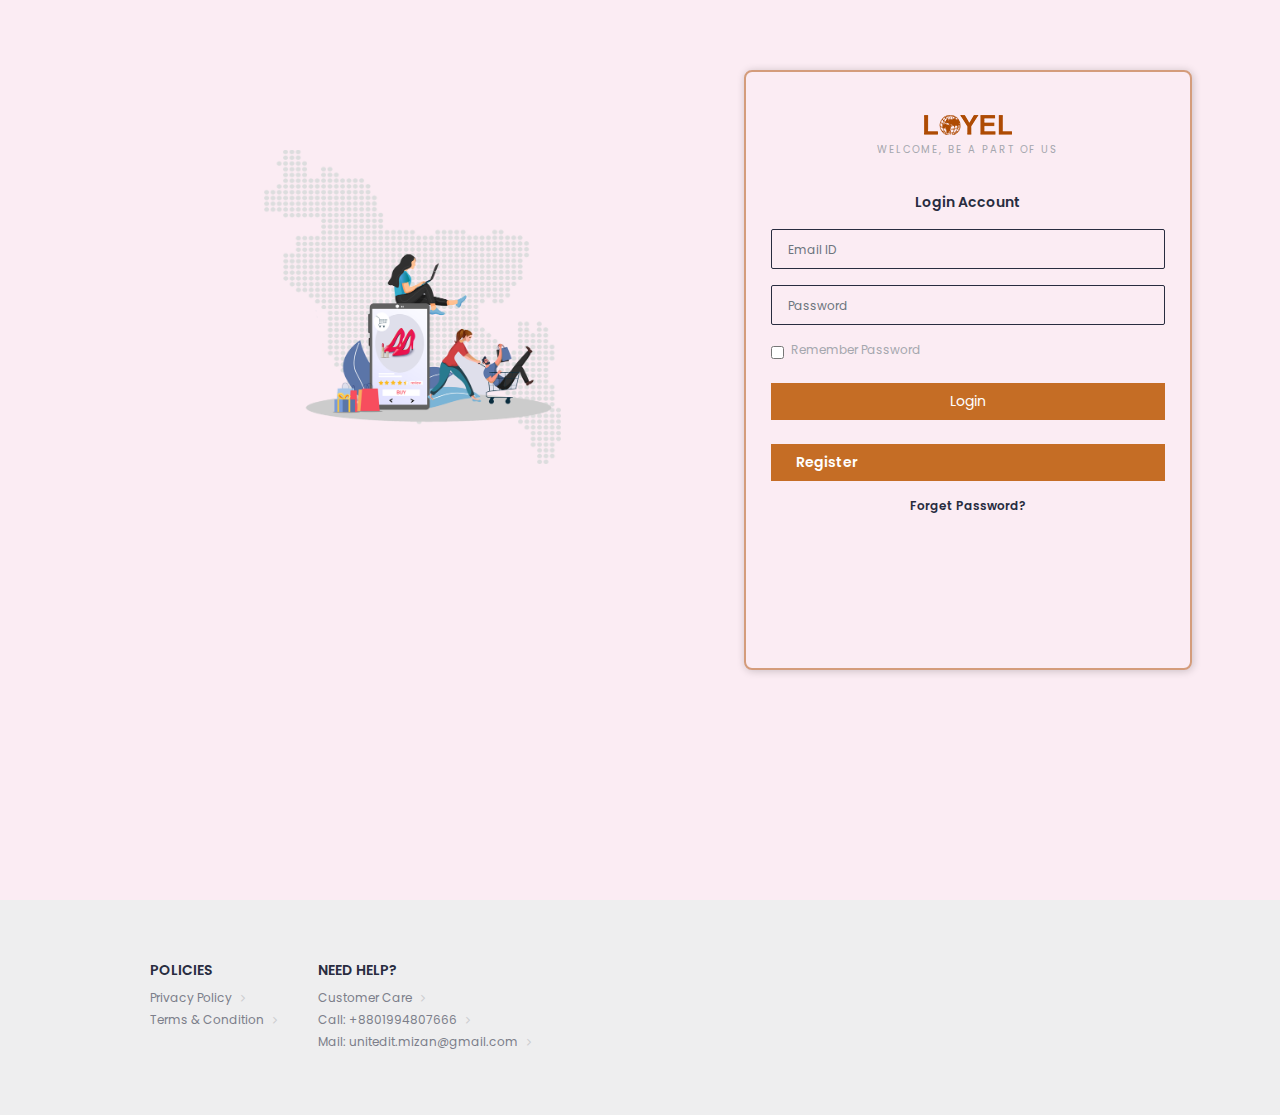
==== commit 11e53115: "3rd update" ====
--- a/login.html
+++ b/login.html
@@ -3,22 +3,22 @@
 <head>
     <meta charset="UTF-8">
     <meta name="viewport" content="width=device-width, initial-scale=1.0">
-    <title>Loyel Online Shop</title>
-
-    <!-- Favicon -->
-    <link rel="icon" type="image/png" sizes="16x16" href="images/favicon.png">
-
+    <!-- google fonts -->
+    <link href="https://fonts.googleapis.com/css2?family=Poppins:wght@400;500;600;700&display=swap" rel="stylesheet">
     <!-- FONT-AWESOME 4.7.0 CDN LINK -->
     <link rel="stylesheet" href="https://stackpath.bootstrapcdn.com/font-awesome/4.7.0/css/font-awesome.min.css">
+    <!-- Favicon -->
+    <link rel="icon" type="image/png" sizes="16x16" href="assets/images/logo/favicon.png">
     <!-- BOOTSTRAP CSS -->
-    <link rel="stylesheet" href="assets/css/responsive.css">
-    <link rel="stylesheet" href="vendor/css/bootstrap/bootstrap.min.css">
+    <link rel="stylesheet" href="assets/css/bootstrap.min.css">
     <!-- OWL CAROUSEL CSS -->
-    <link rel="stylesheet" href="vendor/owlcarousel/css/owl.carousel.min.css">
-    <link rel="stylesheet" href="vendor/owlcarousel/css/owl.theme.default.min.css">
+    <link rel="stylesheet" href="assets/css/owl.carousel.min.css">
+    <link rel="stylesheet" href="assets/css/owl.theme.default.min.css">
     <!-- CUSTOM CSS -->
     <link rel="stylesheet" href="assets/css/style.css">
     <link rel="stylesheet" href="assets/css/responsive.css">
+
+    <title>Loyel Online Shop</title>
 </head>
 <body>
     <section class="login-area">
@@ -50,7 +50,7 @@
         <div class="row">
             <div class="col-lg-6 col-sm-6 col-md-6">
                 <div class="login-img">
-                    <img src="images/login-map.png" alt="">
+                    <img src="assets/images/login/login-map.png" alt="">
                 </div>
             </div>
             <div class="col-lg-6 col-sm-6 col-md-6">
@@ -59,7 +59,7 @@
                 <div class="login-details">
                     <div class="login-header text-center">
                         <div class="logo">
-                            <a href="index.html"><img class="text-center" src="images/logo-final.png" alt="Logo"></a>
+                            <a href="index.html"><img class="text-center" src="assets/images/logo/logo-final.png" alt="Logo"></a>
                         </div>
                         <span>WELCOME, BE A PART OF US</span>
                     </div>
@@ -99,9 +99,6 @@
     </section>
 
 
-
-
-
     <!-- FOOTER AREA START -->
     <footer class="login-footer-area">
         <div class="row">
@@ -130,20 +127,13 @@
 
 
 
-
     <!-- JAVASCIRPT LINK ARE HERE -->
     <!-- JQUERY JS -->
-    <script src="assets/js/jquery-1.12.4.min.js"></script>
-    <script src="assets/js/bootstrap.bundle.min.js"></script>
+    <script src="assets/js/jquery.min.js"></script>
+    <script src="assets/js/popper.min.js"></script>
     <script src="assets/js/bootstrap.min.js"></script>
-    <script src="assets/js/popper.min.js"></script>
-    <script src="vendor/js/jquery.min.js"></script>
-    <!-- POPPER JS -->
-    <script src="vendor/js/popper.min.js"></script>
-    <!-- BOOTSTRAP JS -->
-    <script src="vendor/js/bootstrap/bootstrap.min.js"></script>
     <!-- OWL CAROUSEL JS -->
-    <script src="vendor/owlcarousel/js/owl.carousel.min.js"></script>
+    <script src="assets/js/owl.carousel.js"></script>
     <!-- CUSTOM JS -->
     <script src="assets/js/main.js"></script>
 </body>
--- a/assets/css/style.css
+++ b/assets/css/style.css
@@ -51,6 +51,18 @@
   font-weight: 400;
   outline: none;
   border: none; }
+  body input::-webkit-inner-spin-button,
+  body input::-webkit-outer-spin-button,
+  button input::-webkit-inner-spin-button,
+  button input::-webkit-outer-spin-button,
+  input input::-webkit-inner-spin-button,
+  input input::-webkit-outer-spin-button,
+  select input::-webkit-inner-spin-button,
+  select input::-webkit-outer-spin-button,
+  textarea input::-webkit-inner-spin-button,
+  textarea input::-webkit-outer-spin-button {
+    -webkit-appearance: none;
+    margin: 0; }
 
 h1 {
   font-size: 60px; }
@@ -190,28 +202,29 @@
 
 form .input-group {
   position: relative; }
-  form .input-group input.form-control {
-    width: 100%;
-    height: 40px;
-    font-size: 14px;
-    border: 1px solid #ae4b03;
-    border-radius: 3px;
-    background: transparent;
-    transition: all 0.3s ease-in-out; }
-    form .input-group input.form-control::placeholder {
-      font-size: 12px;
-      color: #ae4b03;
+  form .input-group input, form .input-group select {
+    border-radius: 3px !important; }
+    form .input-group input.form-control, form .input-group select.form-control {
+      width: 100%;
+      height: 40px;
+      font-size: 14px;
+      border: 1px solid #ae4b03;
+      background: transparent;
       transition: all 0.3s ease-in-out; }
-    form .input-group input.form-control:focus {
-      border: 1px solid #000;
-      box-shadow: none; }
-      form .input-group input.form-control:focus::placeholder {
-        color: #000;
-        padding-left: 5px; }
-      form .input-group input.form-control:focus ~ i {
-        color: #000; }
-        form .input-group input.form-control:focus ~ i svg g path {
-          fill: #000; }
+      form .input-group input.form-control::placeholder, form .input-group select.form-control::placeholder {
+        font-size: 12px;
+        color: #ae4b03;
+        transition: all 0.3s ease-in-out; }
+      form .input-group input.form-control:focus, form .input-group select.form-control:focus {
+        border: 1px solid #000;
+        box-shadow: none; }
+        form .input-group input.form-control:focus::placeholder, form .input-group select.form-control:focus::placeholder {
+          color: #000;
+          padding-left: 5px; }
+        form .input-group input.form-control:focus ~ i, form .input-group select.form-control:focus ~ i {
+          color: #000; }
+          form .input-group input.form-control:focus ~ i svg g path, form .input-group select.form-control:focus ~ i svg g path {
+            fill: #000; }
   form .input-group i {
     position: absolute;
     top: 50%;
@@ -800,7 +813,7 @@
   background: #fbecf3; }
 
 .login-area .login-bg-top {
-  background: url("../../images/login-bg.png");
+  background: url("../../assets/images/login/login-bg.png");
   background-repeat: repeat-x;
   background-size: 298px 346px;
   height: 346px;
@@ -810,7 +823,7 @@
   margin-bottom: -150px; }
 
 .login-area .login-bg-bottom {
-  background: url("../../images/login-bg.png");
+  background: url("../../assets/images/login/login-bg.png");
   background-repeat: repeat-x;
   background-size: 298px 346px;
   height: 346px;
@@ -1130,7 +1143,8 @@
             .user-profile .section-wrapper .user-menu .user-item .user-menulist ul.list-item li button.user-btn:focus {
               outline: none; }
             .user-profile .section-wrapper .user-menu .user-item .user-menulist ul.list-item li button.user-btn span i {
-              margin-right: 10px; }
+              margin-right: 10px;
+              color: #ae4b03; }
             .user-profile .section-wrapper .user-menu .user-item .user-menulist ul.list-item li button.user-btn.active {
               background: rgba(0, 0, 0, 0.11); }
     .user-profile .section-wrapper .user-details {
@@ -1155,5 +1169,14 @@
               background: none; }
               .user-profile .section-wrapper .user-details .user-account form .form-header .header-des button span {
                 color: skyblue; }
+      .user-profile .section-wrapper .user-details .faq-content .faq-header {
+        padding: 15px 0;
+        border-bottom: 1px solid #e4c309bb; }
+        .user-profile .section-wrapper .user-details .faq-content .faq-header h4 {
+          margin: 0; }
+      .user-profile .section-wrapper .user-details .faq-content .faq-item {
+        border-bottom: 1px solid #e4c309bb; }
+        .user-profile .section-wrapper .user-details .faq-content .faq-item .item-title {
+          padding-top: 15px; }
 
 /*# sourceMappingURL=style.css.map */
